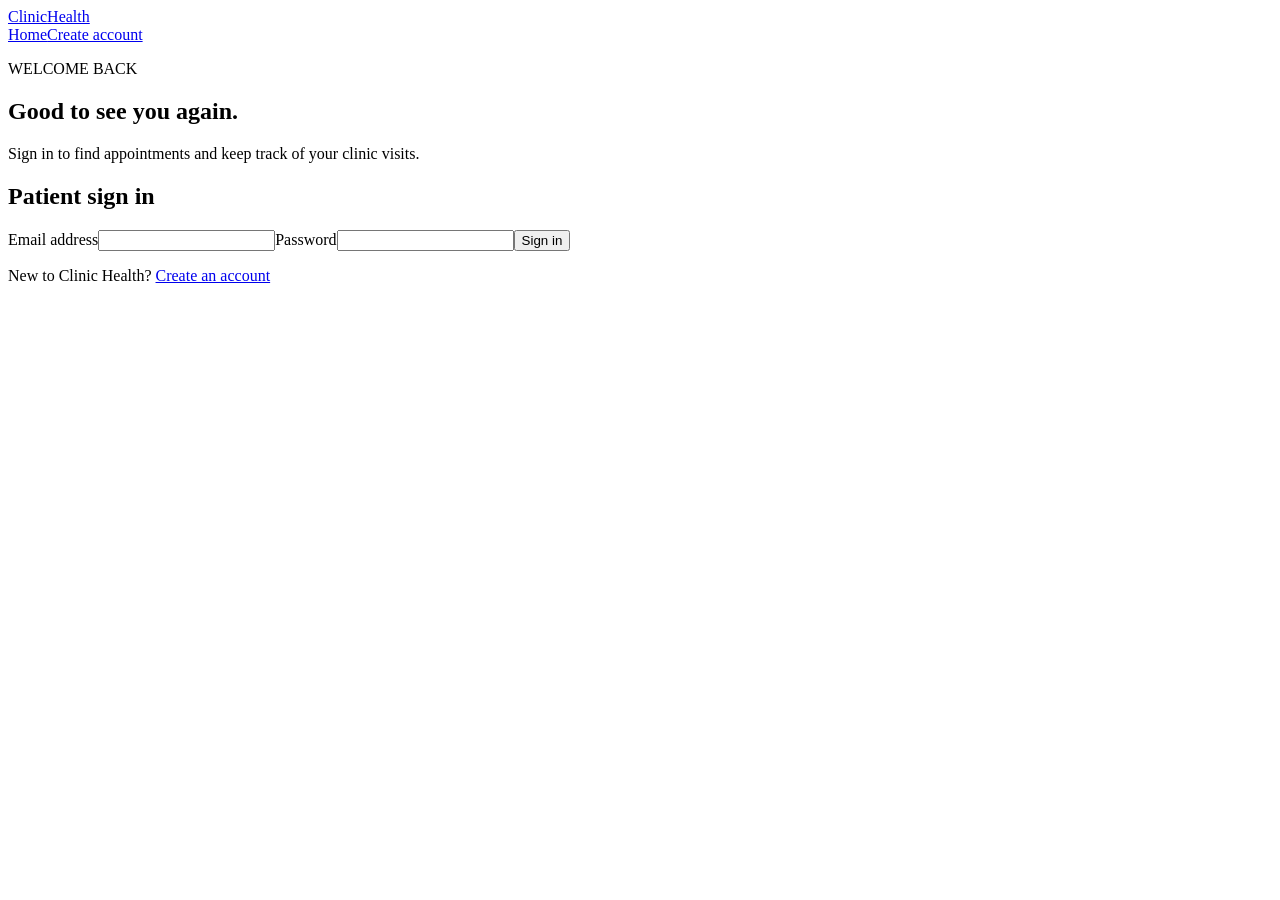
==== frontend/signin.html @ 50025b50 "Build responsive multi-page patient portal" ====
<!doctype html><html lang="en"><head><meta charset="utf-8"><meta name="viewport" content="width=device-width,initial-scale=1"><title>Sign in | Clinic Health</title><link rel="stylesheet" href="/static/styles.css"></head><body><header class="site-header"><a class="brand" href="/">Clinic<span>Health</span></a><nav class="nav"><a href="/">Home</a><a href="/signup">Create account</a></nav></header><main class="auth-layout"><section class="auth-intro"><p class="eyebrow">WELCOME BACK</p><h1>Good to see you again.</h1><p>Sign in to find appointments and keep track of your clinic visits.</p></section><section class="form-card"><h2>Patient sign in</h2><form id="signin-form"><label for="email">Email address</label><input id="email" name="email" type="email" autocomplete="email" required><label for="password">Password</label><input id="password" name="password" type="password" autocomplete="current-password" required><button class="button full" type="submit">Sign in</button><div class="form-message" id="form-message" aria-live="polite"></div></form><p class="form-foot">New to Clinic Health? <a href="/signup">Create an account</a></p></section></main><script src="/static/app.js" defer></script></body></html>
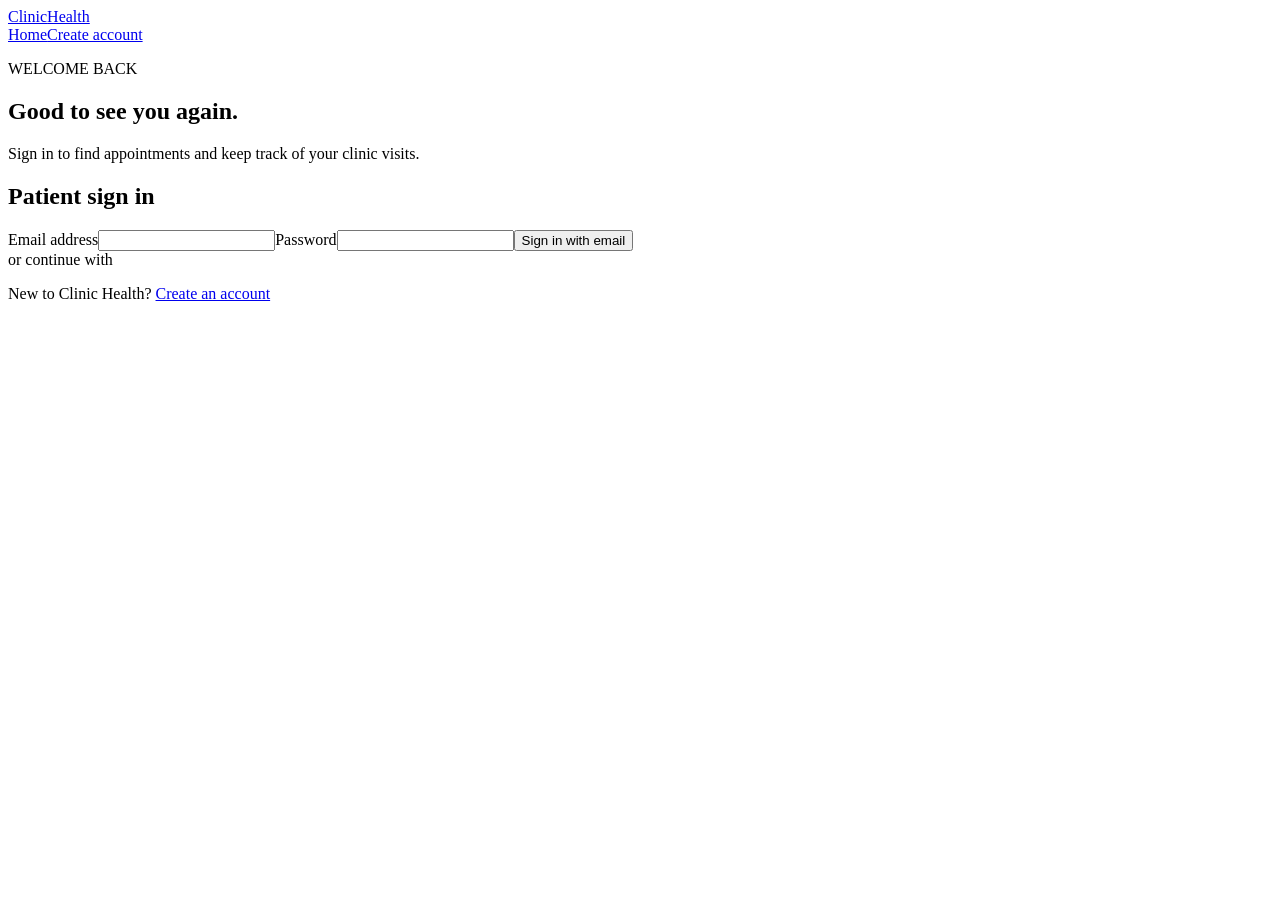
==== commit b194aaf8: "Add Google sign-in button" ====
--- a/frontend/signin.html
+++ b/frontend/signin.html
@@ -1 +1 @@
-<!doctype html><html lang="en"><head><meta charset="utf-8"><meta name="viewport" content="width=device-width,initial-scale=1"><title>Sign in | Clinic Health</title><link rel="stylesheet" href="/static/styles.css"></head><body><header class="site-header"><a class="brand" href="/">Clinic<span>Health</span></a><nav class="nav"><a href="/">Home</a><a href="/signup">Create account</a></nav></header><main class="auth-layout"><section class="auth-intro"><p class="eyebrow">WELCOME BACK</p><h1>Good to see you again.</h1><p>Sign in to find appointments and keep track of your clinic visits.</p></section><section class="form-card"><h2>Patient sign in</h2><form id="signin-form"><label for="email">Email address</label><input id="email" name="email" type="email" autocomplete="email" required><label for="password">Password</label><input id="password" name="password" type="password" autocomplete="current-password" required><button class="button full" type="submit">Sign in</button><div class="form-message" id="form-message" aria-live="polite"></div></form><p class="form-foot">New to Clinic Health? <a href="/signup">Create an account</a></p></section></main><script src="/static/app.js" defer></script></body></html>+<!doctype html><html lang="en"><head><meta charset="utf-8"><meta name="viewport" content="width=device-width,initial-scale=1"><title>Sign in | Clinic Health</title><link rel="stylesheet" href="/static/styles.css"></head><body><header class="site-header"><a class="brand" href="/">Clinic<span>Health</span></a><nav class="nav"><a href="/">Home</a><a href="/signup">Create account</a></nav></header><main class="auth-layout"><section class="auth-intro"><p class="eyebrow">WELCOME BACK</p><h1>Good to see you again.</h1><p>Sign in to find appointments and keep track of your clinic visits.</p></section><section class="form-card"><h2>Patient sign in</h2><form id="signin-form"><label for="email">Email address</label><input id="email" name="email" type="email" autocomplete="email" required><label for="password">Password</label><input id="password" name="password" type="password" autocomplete="current-password" required><button class="button full" type="submit">Sign in with email</button><div class="or-divider">or continue with</div><div id="google-signin" class="google-button"></div><div class="form-message" id="form-message" aria-live="polite"></div></form><p class="form-foot">New to Clinic Health? <a href="/signup">Create an account</a></p></section></main><script src="/static/app.js" defer></script></body></html>
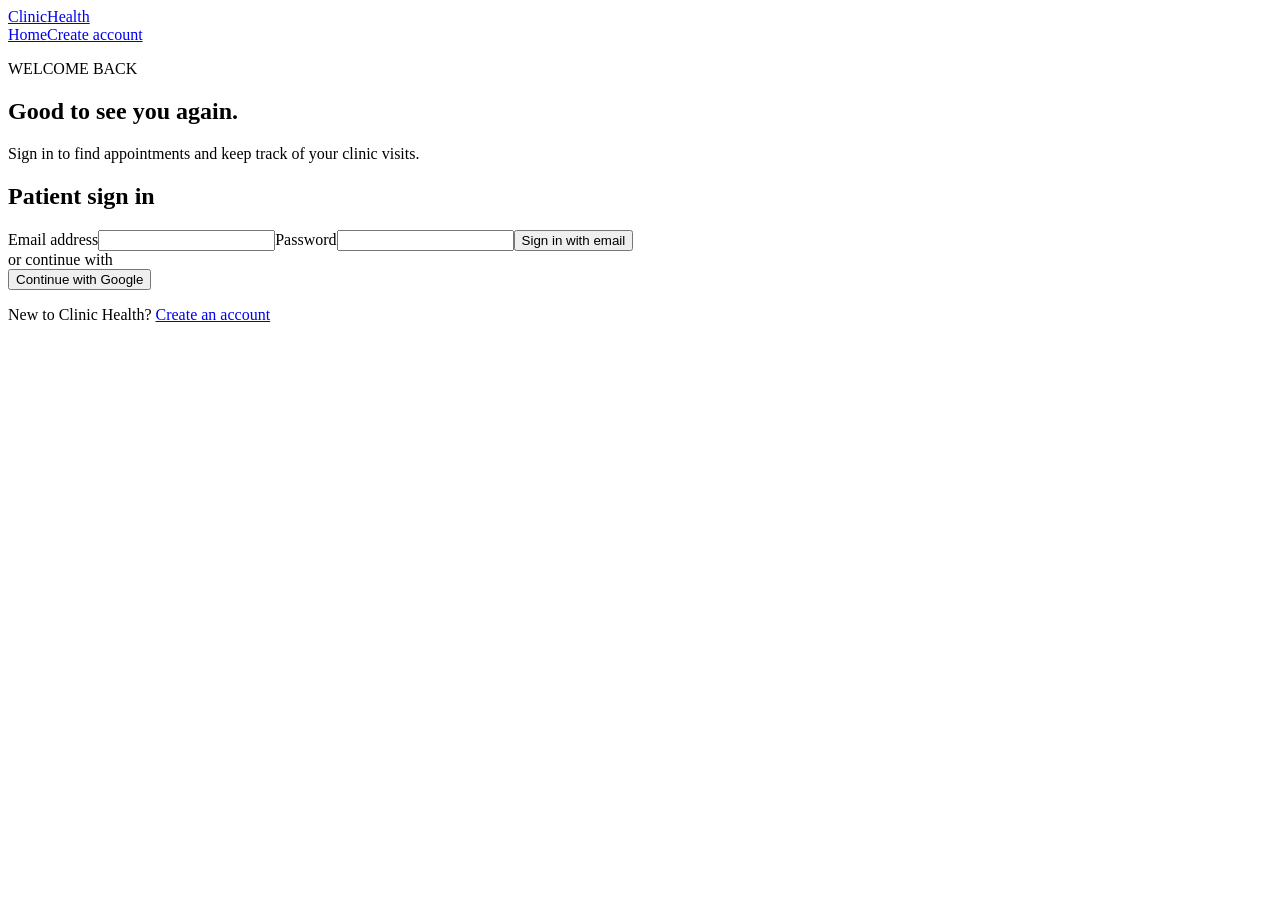
==== commit 4834572e: "Use Firebase Google sign-in on patient login" ====
--- a/frontend/signin.html
+++ b/frontend/signin.html
@@ -1 +1 @@
-<!doctype html><html lang="en"><head><meta charset="utf-8"><meta name="viewport" content="width=device-width,initial-scale=1"><title>Sign in | Clinic Health</title><link rel="stylesheet" href="/static/styles.css"></head><body><header class="site-header"><a class="brand" href="/">Clinic<span>Health</span></a><nav class="nav"><a href="/">Home</a><a href="/signup">Create account</a></nav></header><main class="auth-layout"><section class="auth-intro"><p class="eyebrow">WELCOME BACK</p><h1>Good to see you again.</h1><p>Sign in to find appointments and keep track of your clinic visits.</p></section><section class="form-card"><h2>Patient sign in</h2><form id="signin-form"><label for="email">Email address</label><input id="email" name="email" type="email" autocomplete="email" required><label for="password">Password</label><input id="password" name="password" type="password" autocomplete="current-password" required><button class="button full" type="submit">Sign in with email</button><div class="or-divider">or continue with</div><div id="google-signin" class="google-button"></div><div class="form-message" id="form-message" aria-live="polite"></div></form><p class="form-foot">New to Clinic Health? <a href="/signup">Create an account</a></p></section></main><script src="/static/app.js" defer></script></body></html>+<!doctype html><html lang="en"><head><meta charset="utf-8"><meta name="viewport" content="width=device-width,initial-scale=1"><title>Sign in | Clinic Health</title><link rel="stylesheet" href="/static/styles.css"></head><body><header class="site-header"><a class="brand" href="/">Clinic<span>Health</span></a><nav class="nav"><a href="/">Home</a><a href="/signup">Create account</a></nav></header><main class="auth-layout"><section class="auth-intro"><p class="eyebrow">WELCOME BACK</p><h1>Good to see you again.</h1><p>Sign in to find appointments and keep track of your clinic visits.</p></section><section class="form-card"><h2>Patient sign in</h2><form id="signin-form"><label for="email">Email address</label><input id="email" name="email" type="email" autocomplete="email" required><label for="password">Password</label><input id="password" name="password" type="password" autocomplete="current-password" required><button class="button full" type="submit">Sign in with email</button><div class="or-divider">or continue with</div><button id="firebase-google-signin" class="button button-light full" type="button">Continue with Google</button><div class="form-message" id="form-message" aria-live="polite"></div></form><p class="form-foot">New to Clinic Health? <a href="/signup">Create an account</a></p></section></main><script src="/static/app.js" defer></script><script type="module" src="/static/firebase-auth.js"></script></body></html>
